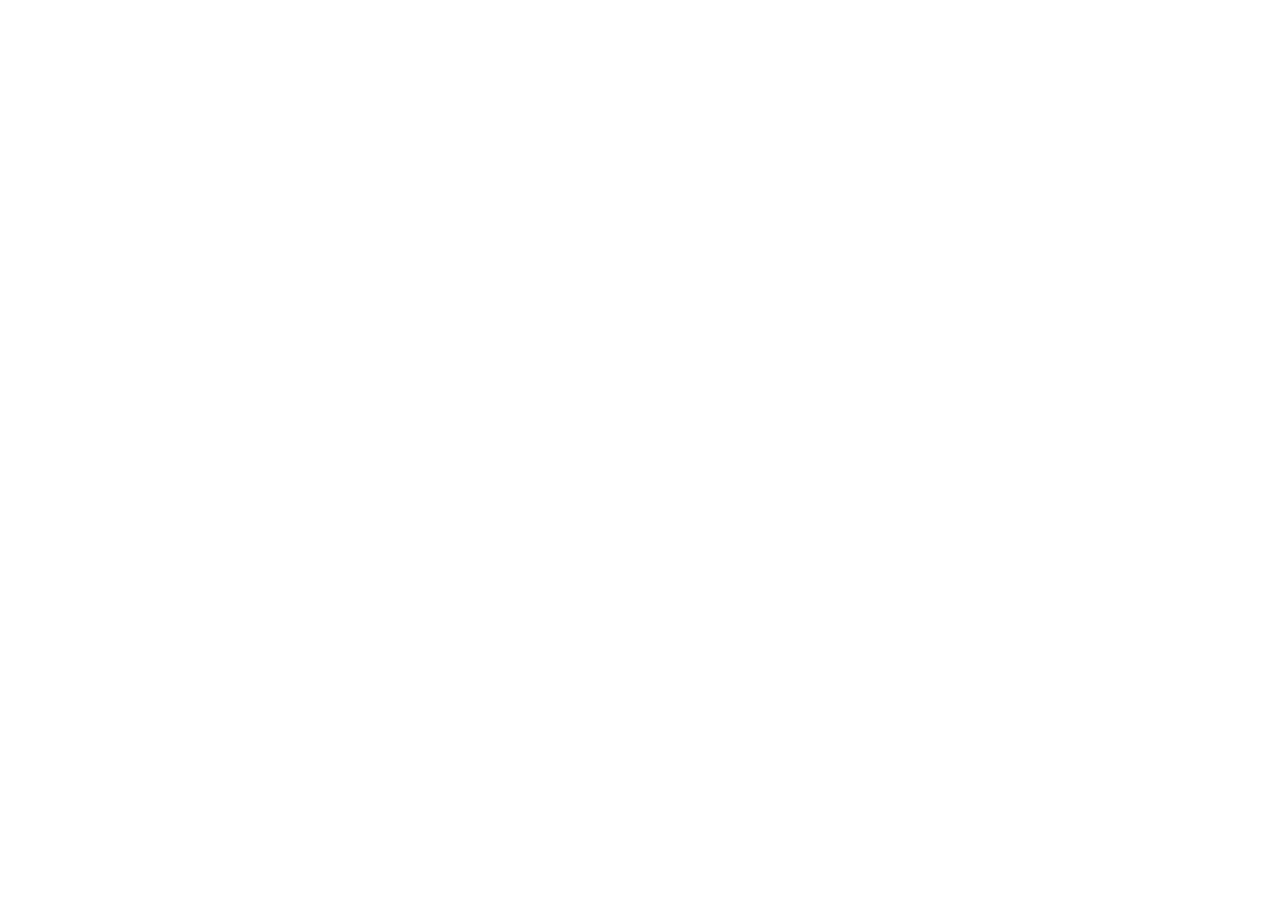
==== server/static/template/todo.html @ 7ab126da "checked response from js" ====
<!DOCTYPE html>
<html lang="en">
<head>
    <meta charset="UTF-8">
    <meta name="viewport" content="width=device-width, initial-scale=1.0">
    <title>ToDo</title>
</head>
<body>
    
</body>
<script src="../script/todo.js"></script>
</html>
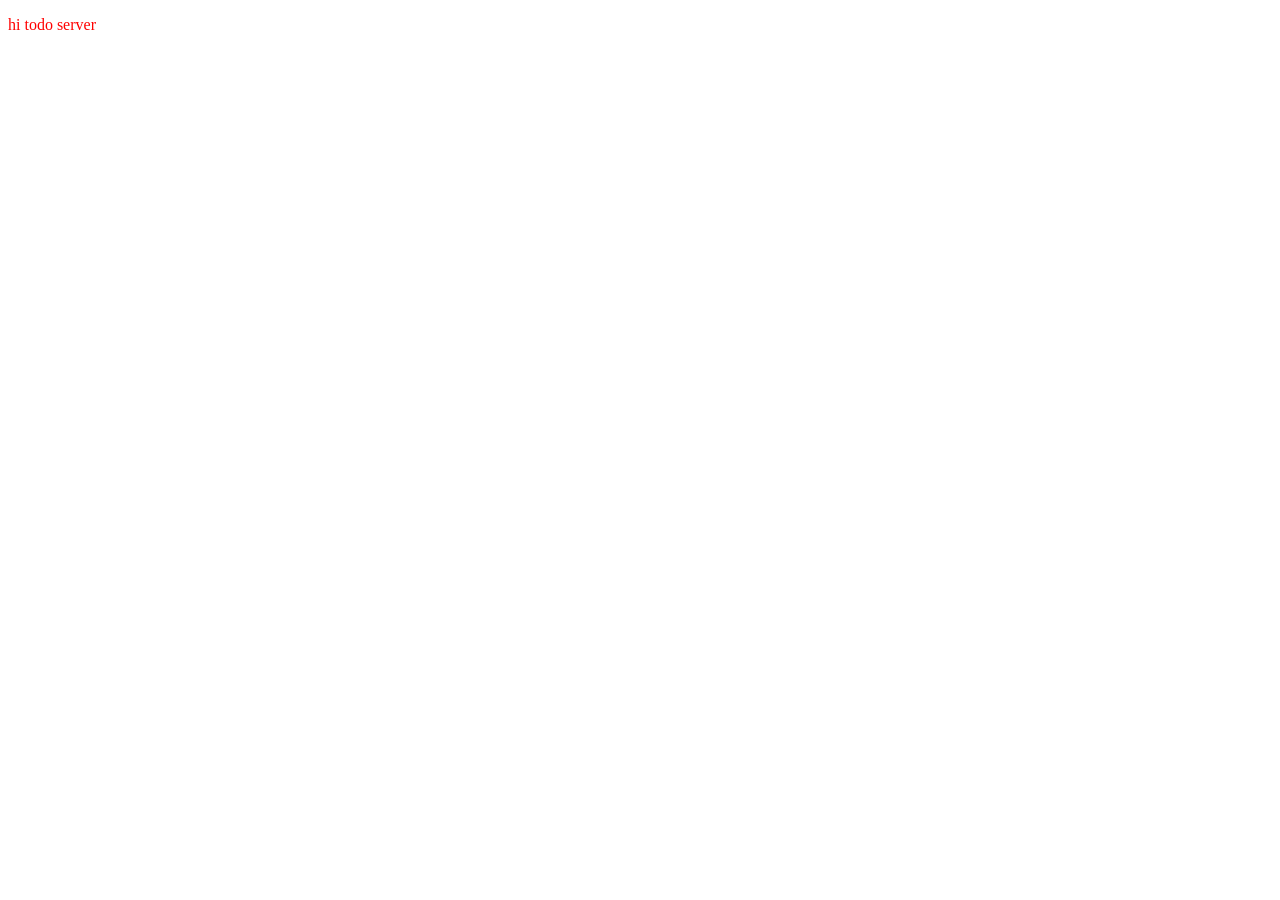
==== commit b548d526: "added dispatcher to redirect request, refactored views" ====
--- a/server/static/template/todo.html
+++ b/server/static/template/todo.html
@@ -4,8 +4,10 @@
     <meta charset="UTF-8">
     <meta name="viewport" content="width=device-width, initial-scale=1.0">
     <title>ToDo</title>
+    <link rel="stylesheet" href="../styles/todo.css" />
 </head>
 <body>
+    <p id="hi">hi todo server</p>
     
 </body>
 <script src="../script/todo.js"></script>
--- a/server/static/styles/todo.css
+++ b/server/static/styles/todo.css
@@ -0,0 +1,3 @@
+#hi{
+    color: red;
+}
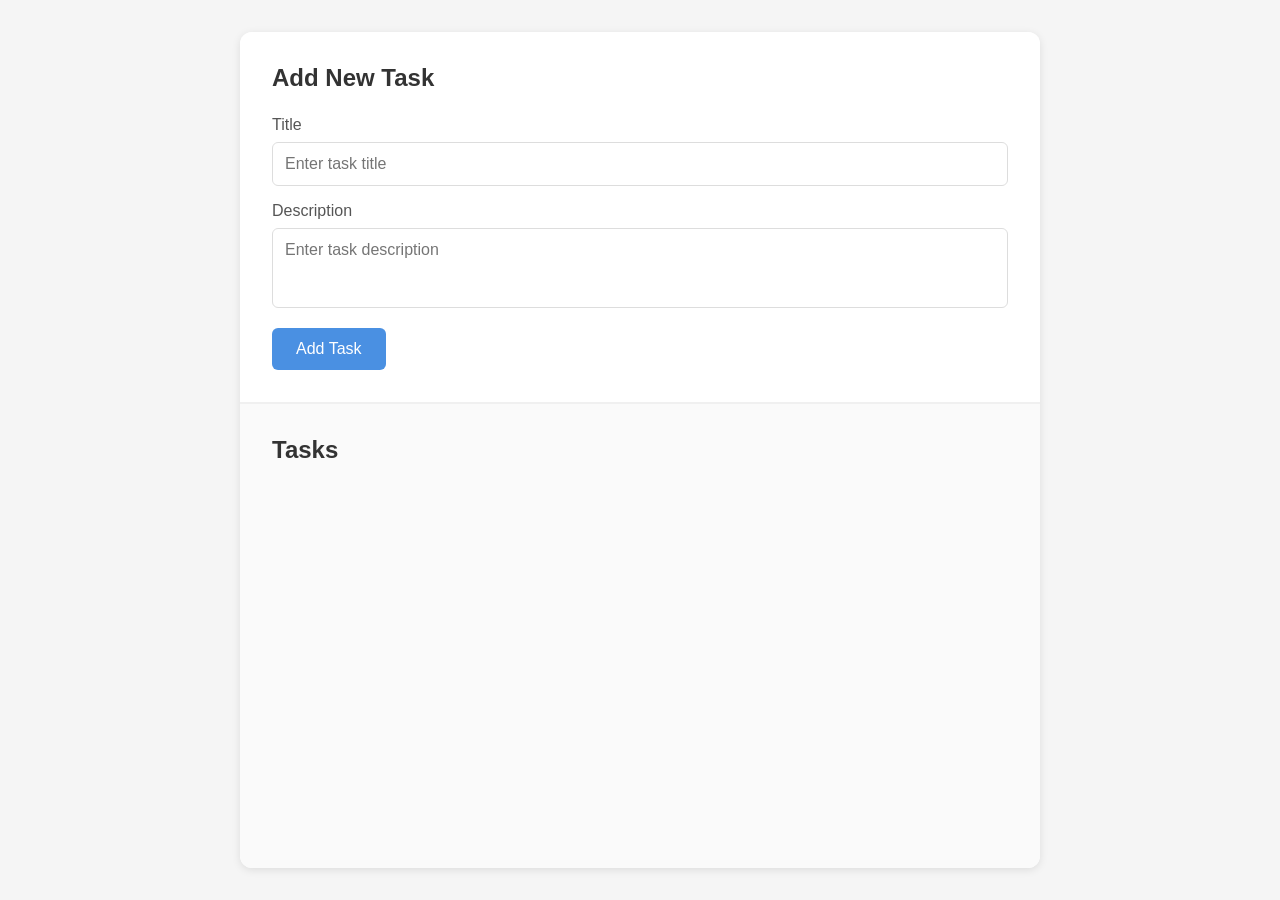
==== commit a582479b: "server tested with simple todo app" ====
--- a/server/static/template/todo.html
+++ b/server/static/template/todo.html
@@ -1,14 +1,236 @@
 <!DOCTYPE html>
 <html lang="en">
 <head>
-    <meta charset="UTF-8">
-    <meta name="viewport" content="width=device-width, initial-scale=1.0">
-    <title>ToDo</title>
-    <link rel="stylesheet" href="../styles/todo.css" />
+  <meta charset="UTF-8">  <!-- Ensure the page is encoded in UTF-8 -->
+  <meta name="viewport" content="width=device-width, initial-scale=1.0">
+  <title>Simple To-Do App</title>
+
+    <style>
+        * {
+            margin: 0;
+            padding: 0;
+            box-sizing: border-box;
+            font-family: -apple-system, BlinkMacSystemFont, "Segoe UI", Roboto, sans-serif;
+        }
+
+        body {
+            background-color: #f5f5f5;
+            min-height: 100vh;
+            padding: 2rem;
+        }
+
+        .container {
+            max-width: 800px;
+            margin: 0 auto;
+            background-color: white;
+            border-radius: 12px;
+            box-shadow: 0 2px 8px rgba(0, 0, 0, 0.1);
+            height: calc(100vh - 4rem);
+            display: flex;
+            flex-direction: column;
+            overflow: hidden;
+        }
+
+        .form-section {
+            flex: 0 0 auto; /* Auto height based on content */
+            padding: 2rem;
+            border-bottom: 2px solid #f0f0f0;
+            background-color: white;
+        }
+
+        .list-section {
+            flex: 1;
+            padding: 2rem;
+            background-color: #fafafa;
+            border-bottom-left-radius: 12px;
+            border-bottom-right-radius: 12px;
+            overflow-y: auto;
+        }
+
+        h2 {
+            color: #333;
+            margin-bottom: 1.5rem;
+        }
+
+        .form-group {
+            margin-bottom: 1rem;
+        }
+
+        label {
+            display: block;
+            margin-bottom: 0.5rem;
+            color: #555;
+            font-weight: 500;
+        }
+
+        input[type="text"],
+        textarea {
+            width: 100%;
+            padding: 0.75rem;
+            border: 1px solid #ddd;
+            border-radius: 6px;
+            font-size: 1rem;
+            transition: border-color 0.2s;
+        }
+
+        input[type="text"]:focus,
+        textarea:focus {
+            outline: none;
+            border-color: #4a90e2;
+        }
+
+        textarea {
+            resize: none;
+            height: 80px; 
+        }
+
+        button {
+            background-color: #4a90e2;
+            color: white;
+            border: none;
+            padding: 0.75rem 1.5rem;
+            border-radius: 6px;
+            font-size: 1rem;
+            cursor: pointer;
+            transition: background-color 0.2s;
+        }
+
+        button:hover {
+            background-color: #357abd;
+        }
+
+        .tasks {
+            list-style: none;
+        }
+
+        .task-item {
+            background: white;
+            padding: 1rem;
+            border-radius: 6px;
+            margin-bottom: 0.5rem;
+            box-shadow: 0 1px 3px rgba(0, 0, 0, 0.05);
+        }
+
+        .task-title {
+            font-weight: 500;
+            margin-bottom: 0.5rem;
+        }
+
+        .task-description {
+            color: #666;
+            font-size: 0.9rem;
+        }
+    </style>
 </head>
 <body>
-    <p id="hi">hi todo server</p>
-    
+    <div class="container">
+        <div class="form-section">
+            <h2>Add New Task</h2>
+            <form id="todo-form">
+                <div class="form-group">
+                    <label for="title">Title</label>
+                    <input type="text" id="title" placeholder="Enter task title" required>
+                </div>
+                <div class="form-group">
+                    <label for="description">Description</label>
+                    <textarea id="description" placeholder="Enter task description"></textarea>
+                </div>
+                <button type="submit" id="submit">Add Task</button>
+            </form>
+        </div>
+        
+        <div class="list-section">
+         <h2>Tasks</h2>
+            <ul id="tasks">
+          
+            </ul> 
+        </div>
+    </div>
 </body>
-<script src="../script/todo.js"></script>
+<script>
+    let submitButton = document.getElementById('submit');
+    let taskForm = document.getElementById('todo-form');
+    let taskTitle = document.getElementById('title');
+    let description = document.getElementById("description");
+    let taskList = document.getElementById('task-list');
+    let unorderedList = document.getElementById("tasks")
+    taskForm.addEventListener('submit', handleFormSubmit);
+
+    function handleFormSubmit(event) {
+      event.preventDefault();
+
+      let title = taskTitle.value.trim();
+      let des = description.value.trim();
+
+      if (title === "") {
+        alert("Title cannot be empty");
+        return;
+      }
+
+      let data = {
+        title: title,
+        description: des,
+        created_at: new Date().toISOString(),
+        completed: false
+      };
+      data = JSON.stringify(data)
+
+      console.log("Submitted data is:", data);
+      postData(data)
+    }
+    function postData(data){
+        let postUrl = "http://127.0.0.1:8477/post-data";
+        fetch(postUrl, {
+  method: 'POST',
+  body:data
+})
+.then(response => response.json())
+.then(data => console.log(data))
+.catch(error => console.error('Error:', error));
+        
+    }
+    getData()
+
+    async function getData() {
+    try {
+        const data = await handleGetRequest();
+        console.log("Data received:", data);
+        constructHtml(data);
+    } catch (error) {
+        console.error("Error fetching data:", error);
+    }
+}
+
+async function handleGetRequest() {
+    try {
+        const response = await fetch('http://127.0.0.1:8477/get-data');
+        if (!response.ok) {
+            throw new Error('Network response was not OK');
+        }
+        const data = await response.json();
+        console.log('Response Data:', data);
+        return data; 
+    } catch (error) {
+        console.error('Fetch Error:', error);
+        throw error;
+    }
+}
+
+
+function constructHtml(data) {
+    console.log("here")
+    let htmlTemplate = "";
+    for (let i = 0; i < data.length; i++) {
+        htmlTemplate += `
+            <li class="task-item">
+                <div class="task-title">${data[i].title}</div>
+                <div class="task-description">${data[i].description}</div>
+            </li>
+        `;
+    }
+    console.log(htmlTemplate)
+    unorderedList.innerHTML = htmlTemplate; 
+}
+
+</script>
 </html>
